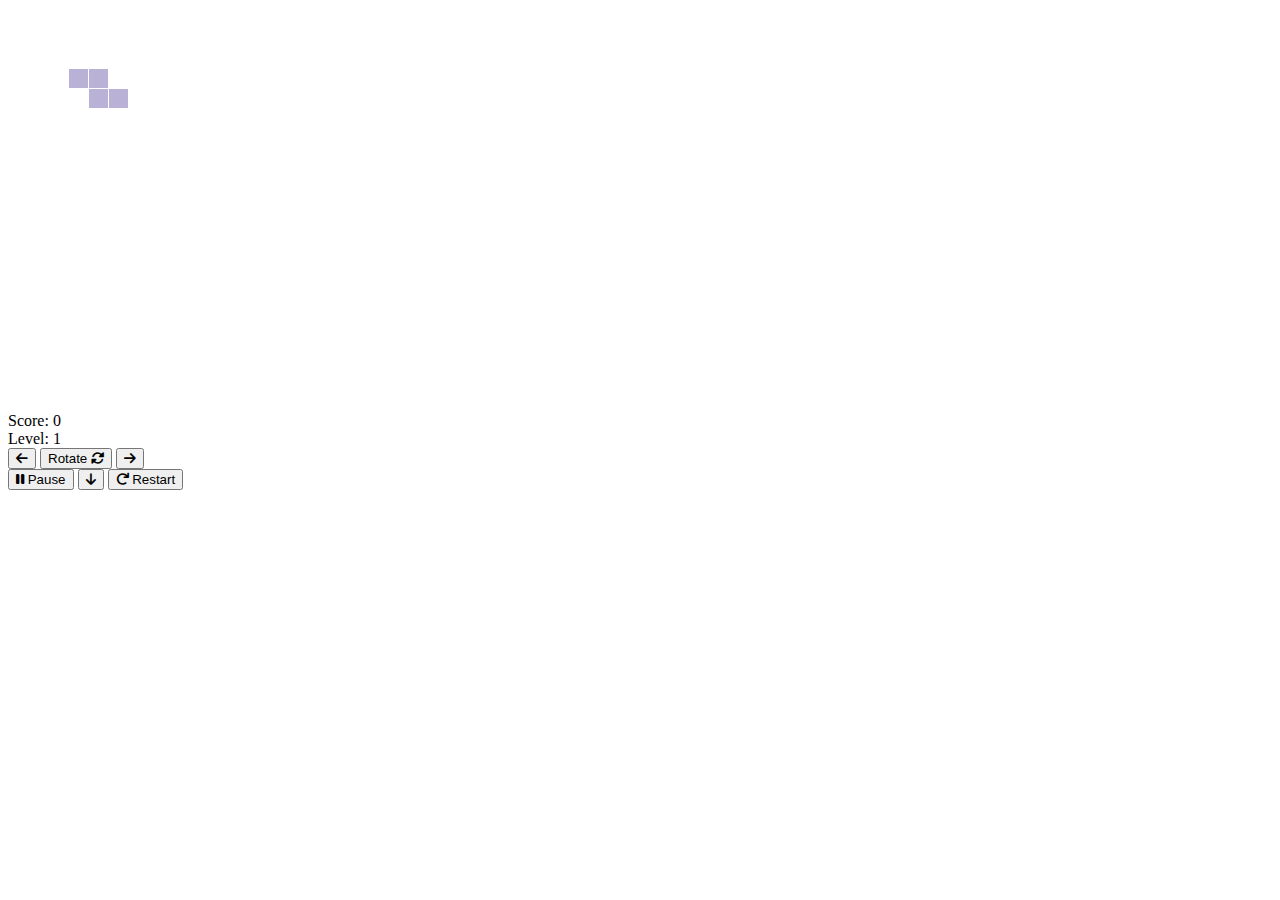
==== 自主學習(高二)/index.html @ c86944f1 "Add files via upload" ====
<!DOCTYPE html>
<html>
<head>
    <html lang="cn">
    <title>Our Nobel Prize</title>
    <link rel="stylesheet" href="https://cdnjs.cloudflare.com/ajax/libs/font-awesome/6.0.0-beta3/css/all.min.css">
    <link rel="stylesheet" href="index.css">
</head>
<body>
    <div id="tetris-container">
        <canvas id="tetris" width="200" height="400"></canvas>
    </div>

    <div id="score-panel">
        <div id="score-container">
            Score: <span id="score">0</span>
        </div>
        <div id="level-container">
            Level: <span id="level">1</span>
        </div>
    </div>

    <div id="button-container">
        <div class="button-row">
            <button class="button" id="move-left-button">
                <i class="fas fa-arrow-left"></i>
            </button>

            <button class="button" id="rotate-button">Rotate
                <i class="fas fa-sync-alt"></i> 

            </button>
            <button class="button" id="move-right-button">
                <i class="fas fa-arrow-right"></i>
            </button>

        </div>
        <div class="button-row">
            <button class="button" id="pause-button"><i class="fas fa-pause"></i> Pause</button>

            <button class="button" id="move-down-button">
                <i class="fas fa-arrow-down"></i>
            </button>
            
            <button class="button" id="restart-button"><i class="fas fa-redo"></i> Restart</button>
        </div>
    </div>
    
    <script src="Fang's Cube.js"></script>
    <script src="Rule.js"></script>
    <script>
        const rotateButton = document.getElementById("rotate-button");
        const moveLeftButton = document.getElementById("move-left-button");
        const moveRightButton = document.getElementById("move-right-button");
        const moveDownButton = document.getElementById("move-down-button");
        const pauseButton = document.getElementById("pause-button");
        const restartButton = document.getElementById("restart-button");
        let isPaused = false;

        pauseButton.addEventListener("click", () => {
            if (isPaused) {
                isPaused = false;
                drop();
                pauseButton.innerHTML = '<i class="fas fa-pause"></i> Pause';
            } else {
                isPaused = true;
                pauseButton.innerHTML = '<i class="fas fa-play"></i> Resume';
            }
        });

         restartButton.addEventListener("click", () => {
            isPaused = false;
            p = randomPiece();
            board = createBoard();
            score = 0;
            hardmode = 8;
            levelElement.innerHTML = hardmode; 
            scoreElement.innerHTML = score;
            pauseButton.innerHTML = '<i class="fas fa-pause"></i> Pause';
            drop();
            gameOver = false;
            gameOverMessage.style.display = 'none'; 
        });

        rotateButton.addEventListener("click", () => {
            p.rotate();
            dropStart = Date.now();
        });

        moveLeftButton.addEventListener("click", () => {
            p.moveLeft();
            dropStart = Date.now();
        });

        moveRightButton.addEventListener("click", () => {
            p.moveRight();
            dropStart = Date.now();
        });

        moveDownButton.addEventListener("click", () => {
            p.moveDown();
        });
    </script>
</body>
</html>
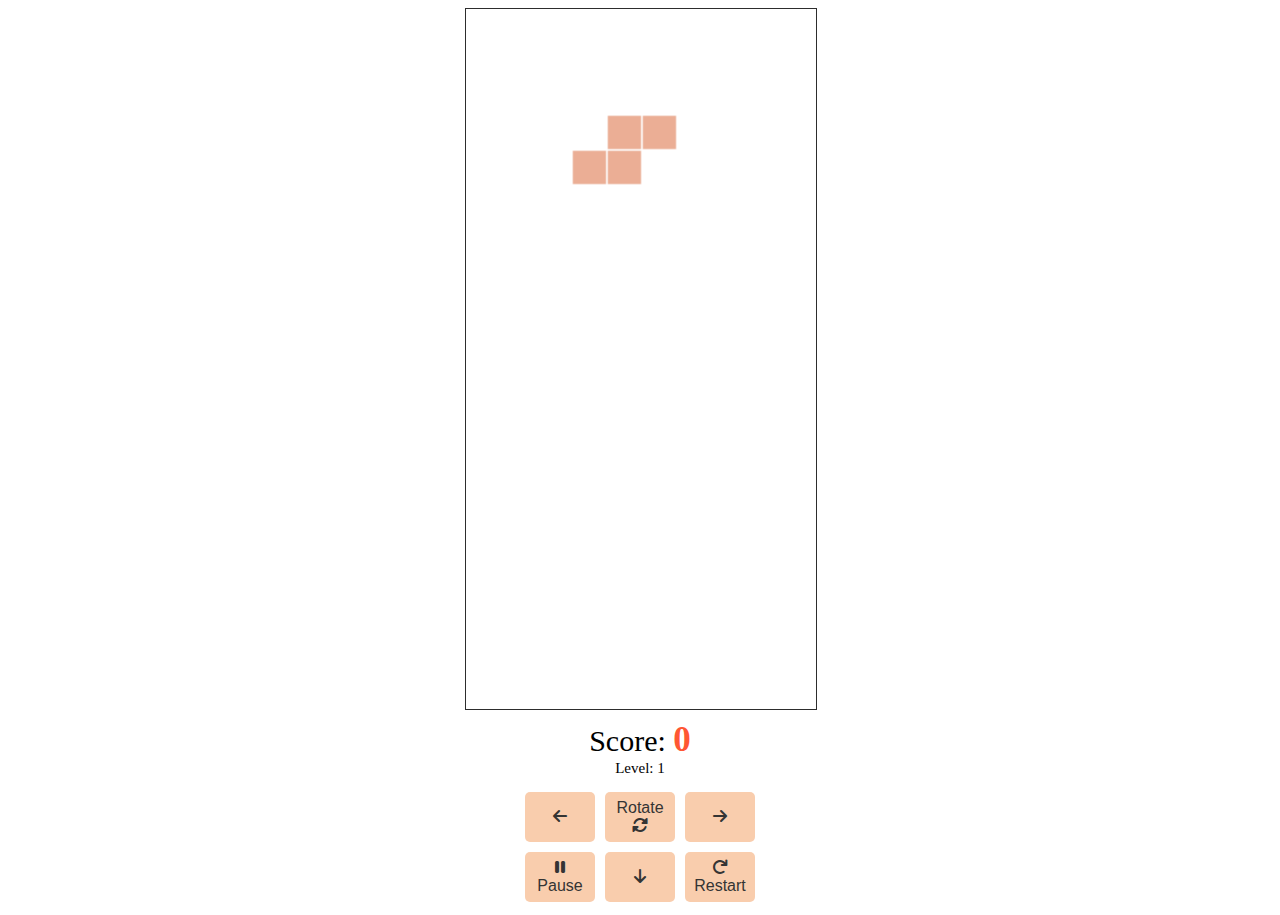
==== commit dc0d5072: "Update index.html" ====
--- a/自主學習(高二)/index.html
+++ b/自主學習(高二)/index.html
@@ -3,6 +3,7 @@
 <head>
     <html lang="cn">
     <title>Our Nobel Prize</title>
+    <meta name="viewport" content="width=device-width, initial-scale=1.0, maximum-scale=1.0, user-scalable=0">
     <link rel="stylesheet" href="https://cdnjs.cloudflare.com/ajax/libs/font-awesome/6.0.0-beta3/css/all.min.css">
     <link rel="stylesheet" href="index.css">
 </head>
@@ -102,4 +103,4 @@
         });
     </script>
 </body>
-</html>+</html>
--- a/自主學習(高二)/index.css
+++ b/自主學習(高二)/index.css
@@ -0,0 +1,93 @@
+body 
+{
+    text-align: center;
+    background-repeat: no-repeat;
+    background-position: center;
+}
+
+#score 
+{
+    font-weight: bold; 
+    font-size: 35px;
+    color: #ff5733; 
+    display: inline-block;
+    margin-top: 10px;
+}
+
+#tetris-container 
+{
+    width: 350px;
+    margin: 0 auto;
+    position: relative;
+}
+
+#tetris 
+{
+    width: 100%;
+    height: 700px;
+    transform-origin: top left;
+    border: 1px solid rgb(45, 45, 45);
+    display: block;
+}
+
+canvas 
+{
+    width: 100%;
+    height: 100%;
+    display: block;
+}
+
+#score-container 
+{
+    font-size: 30px;
+    margin-top: 5px;
+    background-color: rgba(255, 255, 255, 0.5);
+    width: 150px;
+    justify-content: center;
+    margin: auto;
+    padding: auto;
+    border-radius: 10px;
+}
+
+#level-container
+{
+    font-size: 15px;
+    margin-top: 1px;
+    background-color: rgba(255, 255, 255, 0.5);
+    width: 75px;
+    justify-content: center;
+    margin: auto;
+    padding: 0px;
+    border-radius: 10px;
+}
+
+#button-container 
+{
+    margin-top: 10px;
+}
+
+.button-row 
+{
+    display: flex;
+    justify-content: center;
+}
+
+.button 
+{
+    width: 70px;
+    height: 50px;
+    font-size: 16px;
+    margin: 5px;
+    background-color: rgb(249,205,173);
+    color: rgb(52, 52, 52);
+    border: none;
+    cursor: pointer;
+    border-radius: 5px;
+    transition: background-color 0.3s, transform 0.2s;
+}
+
+.button:hover 
+{
+    background-color: #f23900;
+    transform: scale(1.1);
+}
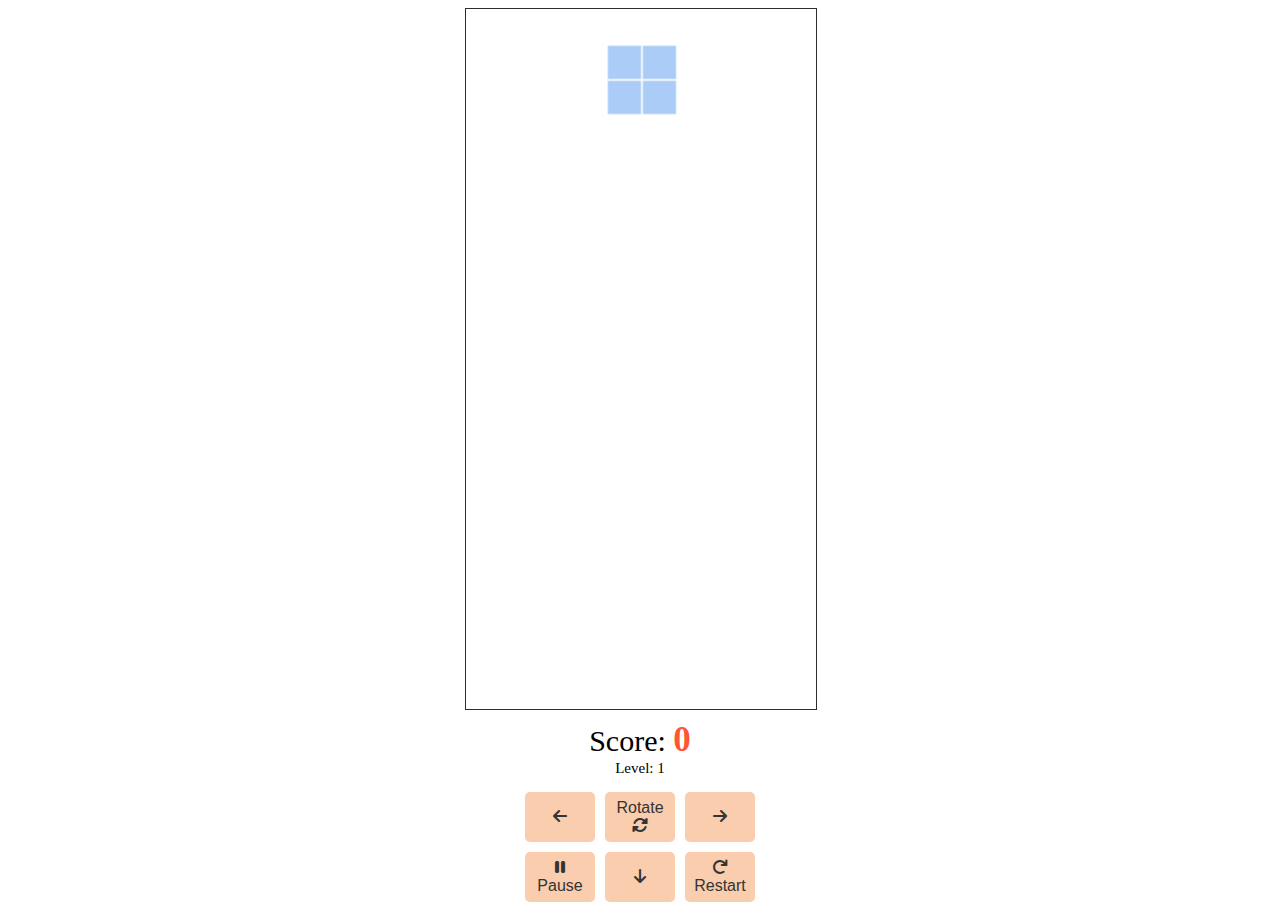
==== commit 7019c881: "Update index.html" ====
--- a/自主學習(高二)/index.html
+++ b/自主學習(高二)/index.html
@@ -3,13 +3,13 @@
 <head>
     <html lang="cn">
     <title>Our Nobel Prize</title>
-    <meta name="viewport" content="width=device-width, initial-scale=1.0, maximum-scale=1.0, user-scalable=0">
+    <meta name="viewport" content="width=device-width, initial-scale=1.2, maximum-scale=1.2, user-scalable=1">
     <link rel="stylesheet" href="https://cdnjs.cloudflare.com/ajax/libs/font-awesome/6.0.0-beta3/css/all.min.css">
     <link rel="stylesheet" href="index.css">
 </head>
 <body>
     <div id="tetris-container">
-        <canvas id="tetris" width="200" height="400"></canvas>
+        <canvas id="tetris" width="150" height="300"></canvas>
     </div>
 
     <div id="score-panel">
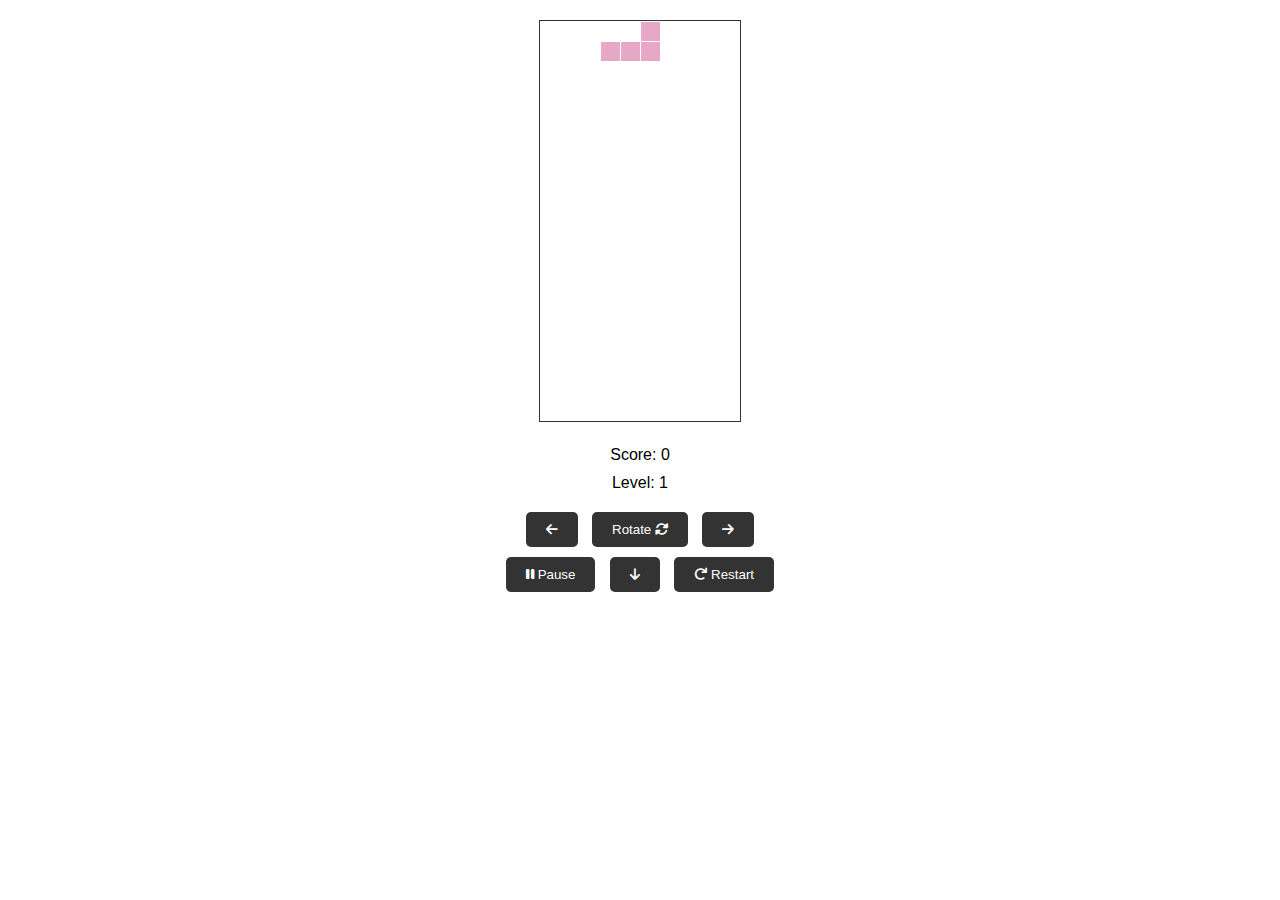
==== commit ad649ec8: "解決牆壁的bug" ====
--- a/自主學習(高二)/index.html
+++ b/自主學習(高二)/index.html
@@ -2,7 +2,7 @@
 <html>
 <head>
     <html lang="cn">
-    <title>Our Nobel Prize</title>
+    <title>俄羅斯方塊</title>
     <meta name="viewport" content="width=device-width, initial-scale=1.2, maximum-scale=1.2, user-scalable=1">
     <link rel="stylesheet" href="https://cdnjs.cloudflare.com/ajax/libs/font-awesome/6.0.0-beta3/css/all.min.css">
     <link rel="stylesheet" href="index.css">
--- a/自主學習(高二)/index.css
+++ b/自主學習(高二)/index.css
@@ -1,93 +1,53 @@
-body 
-{
-    text-align: center;
-    background-repeat: no-repeat;
-    background-position: center;
+/* index.css */
+
+/* Reset some default styles */
+body, html {
+    margin: 0;
+    padding: 0;
+    font-family: Arial, sans-serif;
 }
 
-#score 
-{
-    font-weight: bold; 
-    font-size: 35px;
-    color: #ff5733; 
-    display: inline-block;
-    margin-top: 10px;
+/* Basic styling */
+#tetris-container {
+    text-align: center;
+    margin-top: 20px;
 }
 
-#tetris-container 
-{
-    width: 350px;
-    margin: 0 auto;
-    position: relative;
+#tetris {
+    border: 0.1px solid #333;
 }
 
-#tetris 
-{
-    width: 100%;
-    height: 700px;
-    transform-origin: top left;
-    border: 1px solid rgb(45, 45, 45);
-    display: block;
+#score-panel {
+    text-align: center;
+    margin-top: 20px;
 }
 
-canvas 
-{
-    width: 100%;
-    height: 100%;
-    display: block;
+#score-container, #level-container {
+    margin-bottom: 10px;
 }
 
-#score-container 
-{
-    font-size: 30px;
-    margin-top: 5px;
-    background-color: rgba(255, 255, 255, 0.5);
-    width: 150px;
-    justify-content: center;
-    margin: auto;
-    padding: auto;
-    border-radius: 10px;
+#button-container {
+    text-align: center;
+    margin-top: 20px;
 }
 
-#level-container
-{
-    font-size: 15px;
-    margin-top: 1px;
-    background-color: rgba(255, 255, 255, 0.5);
-    width: 75px;
-    justify-content: center;
-    margin: auto;
-    padding: 0px;
-    border-radius: 10px;
+.button-row {
+    margin-bottom: 10px;
 }
 
-#button-container 
-{
-    margin-top: 10px;
+.button {
+    padding: 10px 20px;
+    margin: 0 5px;
+    background-color: #333;
+    color: #fff;
+    border: none;
+    border-radius: 5px;
+    cursor: pointer;
 }
 
-.button-row 
-{
-    display: flex;
-    justify-content: center;
+/* Adjust button size for smaller screens */
+@media screen and (max-width: 600px) {
+    .button {
+        padding: 8px 16px;
+    }
 }
-
-.button 
-{
-    width: 70px;
-    height: 50px;
-    font-size: 16px;
-    margin: 5px;
-    background-color: rgb(249,205,173);
-    color: rgb(52, 52, 52);
-    border: none;
-    cursor: pointer;
-    border-radius: 5px;
-    transition: background-color 0.3s, transform 0.2s;
-}
-
-.button:hover 
-{
-    background-color: #f23900;
-    transform: scale(1.1);
-}
